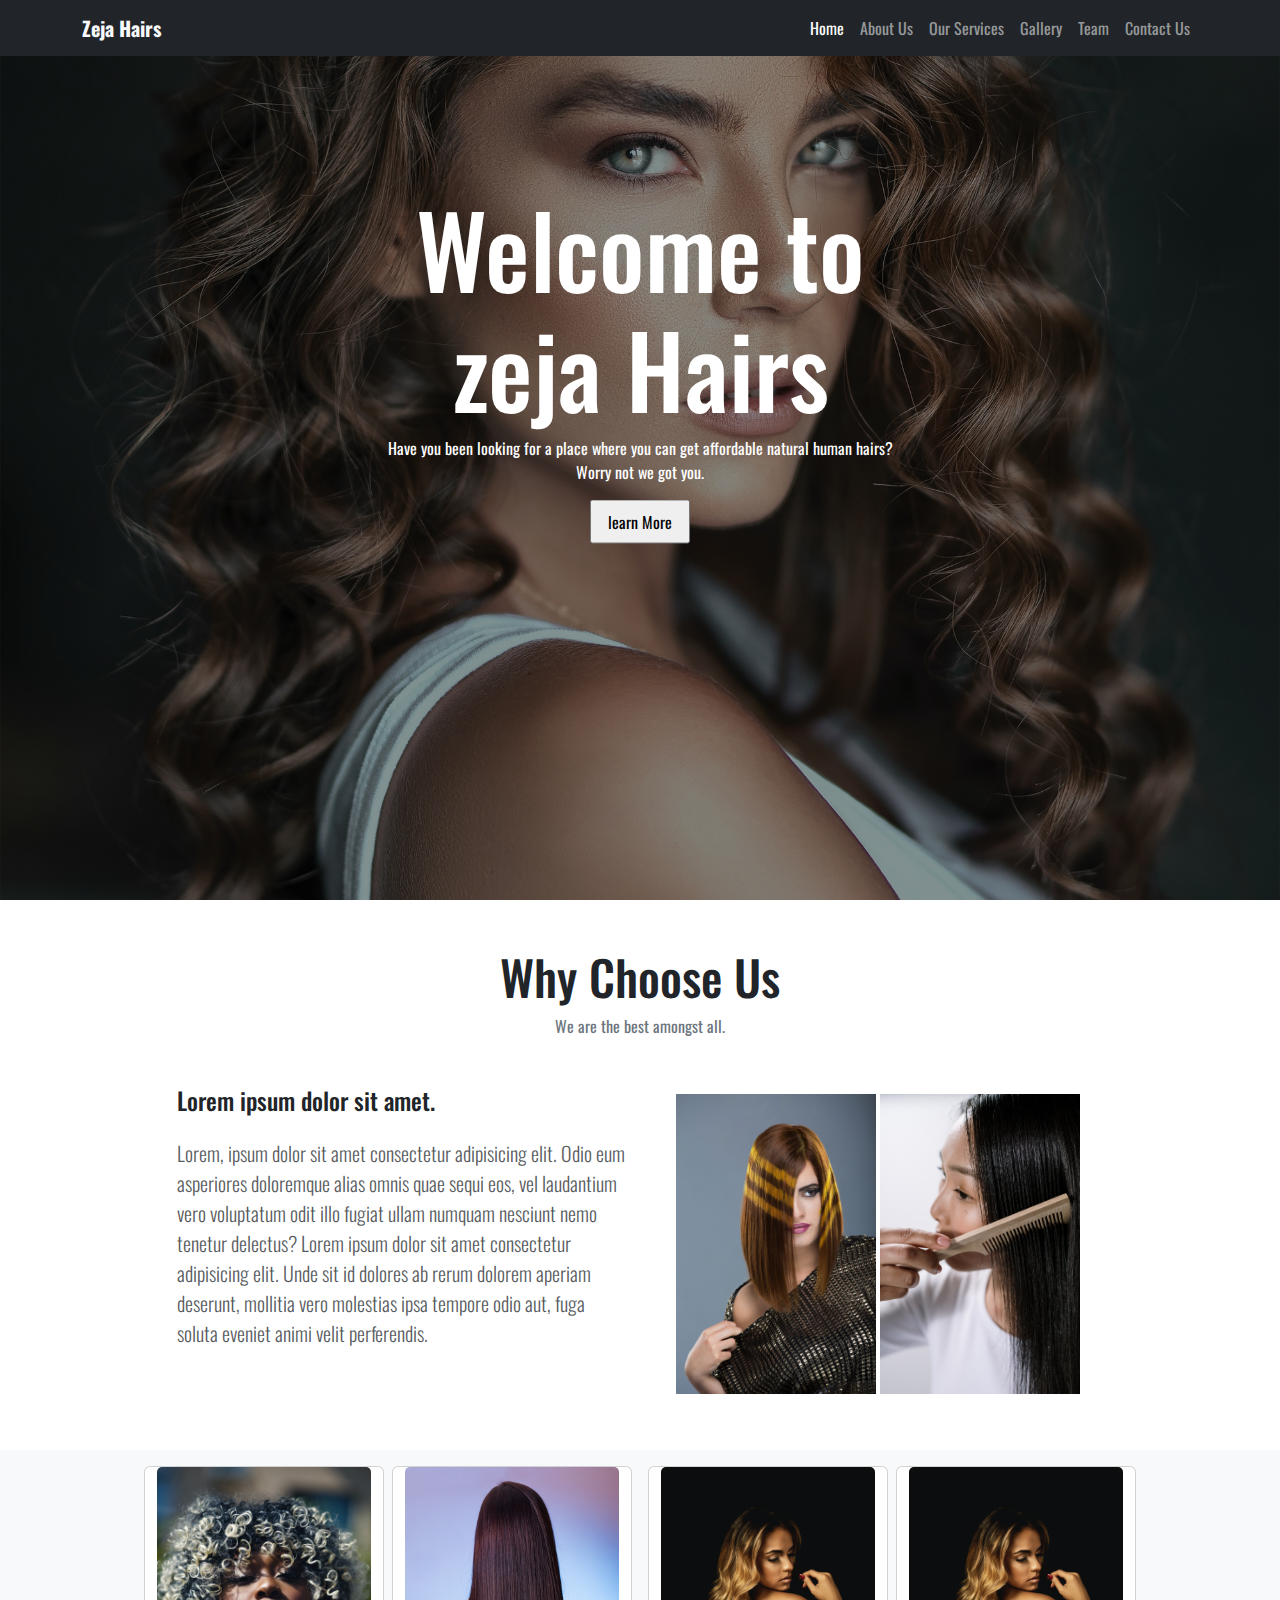
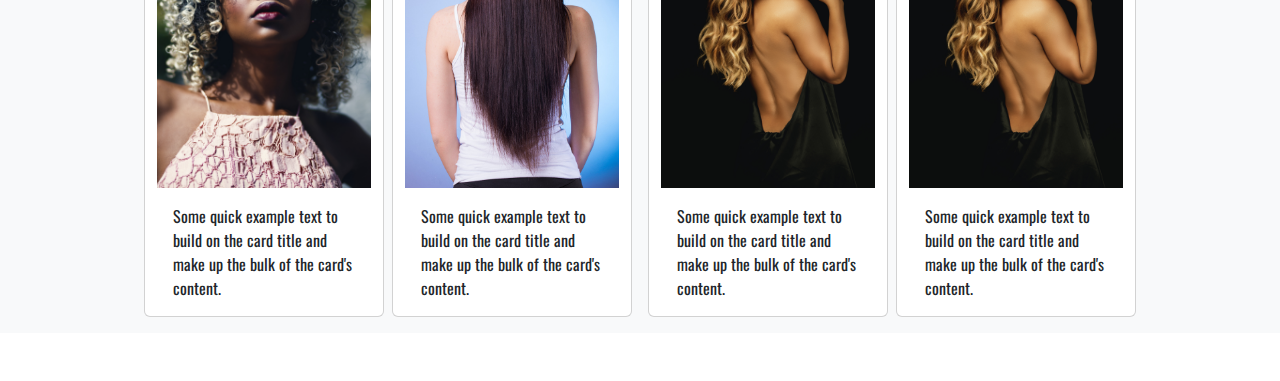
==== about.html @ e8abd6f1 "updated the ui" ====
<html lang="en">
<head>
    <meta charset="UTF-8">
    <meta http-equiv="X-UA-Compatible" content="IE=edge">
    <meta name="viewport" content="width=device-width, initial-scale=1.0">
    <title>Document</title>
    <link rel="stylesheet" href="">
    <link href="https://unpkg.com/aos@2.3.1/dist/aos.css" rel="stylesheet">
    <link href="https://cdn.jsdelivr.net/npm/bootstrap@5.2.1/dist/css/bootstrap.min.css" rel="stylesheet">
    <link rel="stylesheet" href="/CSS/style.css">
      
</head>
<body>
    <!-- navbar -->
    <!-- <div class=" w-100% bg-light"> -->
        <nav class="navbar navbar-expand-md bg-dark navbar-dark fixed-top">
            <div class="container">
              <a class="navbar-brand fw-bold text-light" href="#">Zeja Hairs</a>
              <button class="navbar-toggler" type="button" data-bs-toggle="collapse" data-bs-target="#navbarNav" aria-controls="navbarNav" aria-expanded="false" aria-label="Toggle navigation">
                <span class="navbar-toggler-icon"></span>
              </button>
              <div class="collapse navbar-collapse justify-content-center-end align-center" id="navbarNav">
                <ul class="navbar-nav ms-auto">
                  <li class="nav-item">
                    <a class="nav-link active" aria-current="page" href="#home">Home</a>
                  </li>
                  <li class="nav-item">
                    <a class="nav-link" href="about.html">About Us</a>
                  </li>
                  <li class="nav-item">
                    <a class="nav-link" href="#services">Our Services</a>
                  </li>
                  <li class="nav-item">
                    <a class="nav-link" href="#gallery">Gallery</a>
                  </li>
                  <li class="nav-item">
                    <a class="nav-link" href="#">Team</a>
                  </li>
                  <li class="nav-item">
                    <a class="nav-link" href="#">Contact Us</a>
                  </li>
                </ul>
              </div>
            </div>
          </nav>
      <!-- </div> -->

      <!--carousel -->
      
      <section id="home"  >
        <div id="carouselExampleSlidesOnly" class="carousel slide" data-bs-ride="carousel" >
          <div class="carousel-inner">
            <div class="carousel-item active carouselImage">
              <div class="carousel-caption">
                <h5 style="font-size:100px;">Welcome to <br> zeja Hairs</h5>
                <p>Have you been looking for a place where you can get affordable natural human hairs? <br>Worry not we got you.</p>
                <input type="button" class="  py-2 px-3" value="learn More">
              </div>
            </div>
            <div class="carousel-item carouselImage2">
              <div class="carousel-caption d-block" >
                <h5 class=" " style="font-size: 70px;">We are known for  our expertise in natural human hairs</h5>
                <input type="button" class=" mt-5 py-2 px-3" value="learn More">
              </div>
            </div>
            <div class="carousel-item carouselImage3">
              <div class="carousel-caption">
                <h5 style="font-size:80px;">That color that suits you is much available</h5>
                <p>Some representative placeholder content for the first slide.</p>
              </div>
            </div>
          </div>
        </div>
      </section>

      
      <section id="about">
     
      <div class="abt text-center my-5">
        <h1>Why Choose Us</h1>
              <p class="text-secondary">We are the best amongst all.</p>
      </div>


      
        <div class="container-lg my-5" >
          <div class="row justify-content-center">
            <div class="col-md-5 text-center text-md-start">
                <h4>Lorem ipsum dolor sit amet.</h4>
                 <p class="lead my-4 text-muted">Lorem, ipsum dolor sit amet consectetur adipisicing
                   elit. Odio eum asperiores doloremque alias omnis quae sequi eos, vel laudantium vero voluptatum odit illo fugiat
                   ullam numquam nesciunt nemo tenetur delectus? Lorem ipsum dolor sit amet consectetur adipisicing elit. Unde sit id dolores ab rerum dolorem aperiam deserunt, mollitia vero molestias ipsa tempore odio aut, fuga soluta eveniet animi velit perferendis.</p>
            </div>
            <div class="col-md-5 text-center">
              <img class="img-fluid my-2 " src="/images/pexels-pixabay-159780.jpg" alt="picture" width="200px">
              <img class="img-fluid " src="/images/pexels-cottonbro-6144285.jpg" alt="picture" width="200px">
            </div>
          </div>
        </div>
      </section>

      <!-- cards -->
       <section id="" class="bg-light">
        <div class="container-lg">
           
         
           <div class="row my-5  align-items-center justify-content-center">
            <div class="card my-3" style="width: 15rem;">
              <img src="/images/pexels-godisable-jacob-897322.jpg" class="card-img-top" alt="...">
              <div class="card-body">
                <p class="card-text">Some quick example text to build on the card title and make up the bulk of the card's content.</p>
              </div>
            </div>
      
            <div class="card mx-2 my-3" style="width: 15rem;">
              <img src="/images/beauty-g2e711f772_1920.jpg" class="card-img-top" alt="...">
              <div class="card-body">
                <p class="card-text">Some quick example text to build on the card title and make up the bulk of the card's content.</p>
              </div>
            </div>

            <div class="card  mx-2 my-3" style="width: 15rem;">
              <img src="/images/pexels-jaime-rivera-3598278.jpg" class="card-img-top" alt="...">
              <div class="card-body">
                <p class="card-text">Some quick example text to build on the card title and make up the bulk of the card's content.</p>
              </div>
            </div>
            <div class="card my-3" style="width: 15rem;">
              <img src="/images/pexels-jaime-rivera-3598278.jpg" class="card-img-top" alt="...">
              <div class="card-body">
                <p class="card-text">Some quick example text to build on the card title and make up the bulk of the card's content.</p>
              </div>
            </div>
            
           </div>
           </div>

           <!-- <p class="conatainer text-muted text-center align-items-center">Lorem ipsum dolor sit amet, consectetur adipisicing elit. Nulla sint tempore nam impedit, hic incidunt omnis nisi nesciunt! Sint provident vel omnis quisquam ipsa. Incidunt sed deleniti accusamus saepe consequuntur!</p> -->
       </section>
</body>
</html>
---- CSS/style.css ----
@import url('https://fonts.googleapis.com/css2?family=Oswald:wght@300;400;500;600;700&display=swap');
*{
    margin: 0;
    padding: 0;
    box-sizing: border-box;
    font-family: 'Oswald', sans-serif;
}


.carouselImage{
    background-image: linear-gradient(rgba(4,3,2,0.4),rgba(4,3,2,0.4)),url('/images/boostrap.jpg');
    height: 100vh;
    background-position: center;
    background-size: cover;
}

.carouselImage2{
    background-image:  linear-gradient(rgba(4,3,2,0.4),rgba(4,3,2,0.4)),url('/images/boots.jpg');
    height: 100vh;
    background-position: center;
    background-size: cover;
}

.carouselImage3{
    background-image: linear-gradient(rgba(4,3,2,0.4),rgba(4,3,2,0.4)), url('/images/pexels-rodnae-productions-6923458.jpg');
    height: 100vh;
    background-position: center;
    background-size: cover;
}

.carousel-caption{
    position: absolute;
    top: 45%;
    left: 50%;
    transform: translate(-50%,-50%);

    width: 650px;
    
}


.vic{
    padding: 1rem;
    border: 1px solid gray;
}
h1{
    font-size: 3rem;
    /* padding: 2rem; */
    text-align: center;
}
.image{
    display: block;
    width: 100%;

}
.overlay{
    position: absolute;
    top: 0;
    bottom: 0;
    left: 0;
    right: 0;
    height: 100%;
    width: 100%;
    opacity: 0;
    transition: .5s ease;
    background-color: rgba(255, 255, 255, 0.9);
}
.caption{
    font-size: 2rem;
    position: absolute;
    top: 50%;
    left: 50%;
    transform: translate(-50%,-50%);
    text-align: center;
}
.thumbnail:hover{
    transform: scale(0.9);
    transition: 0.5s;
}
.imge-container:hover .overlay{
    opacity: 0.7;
}
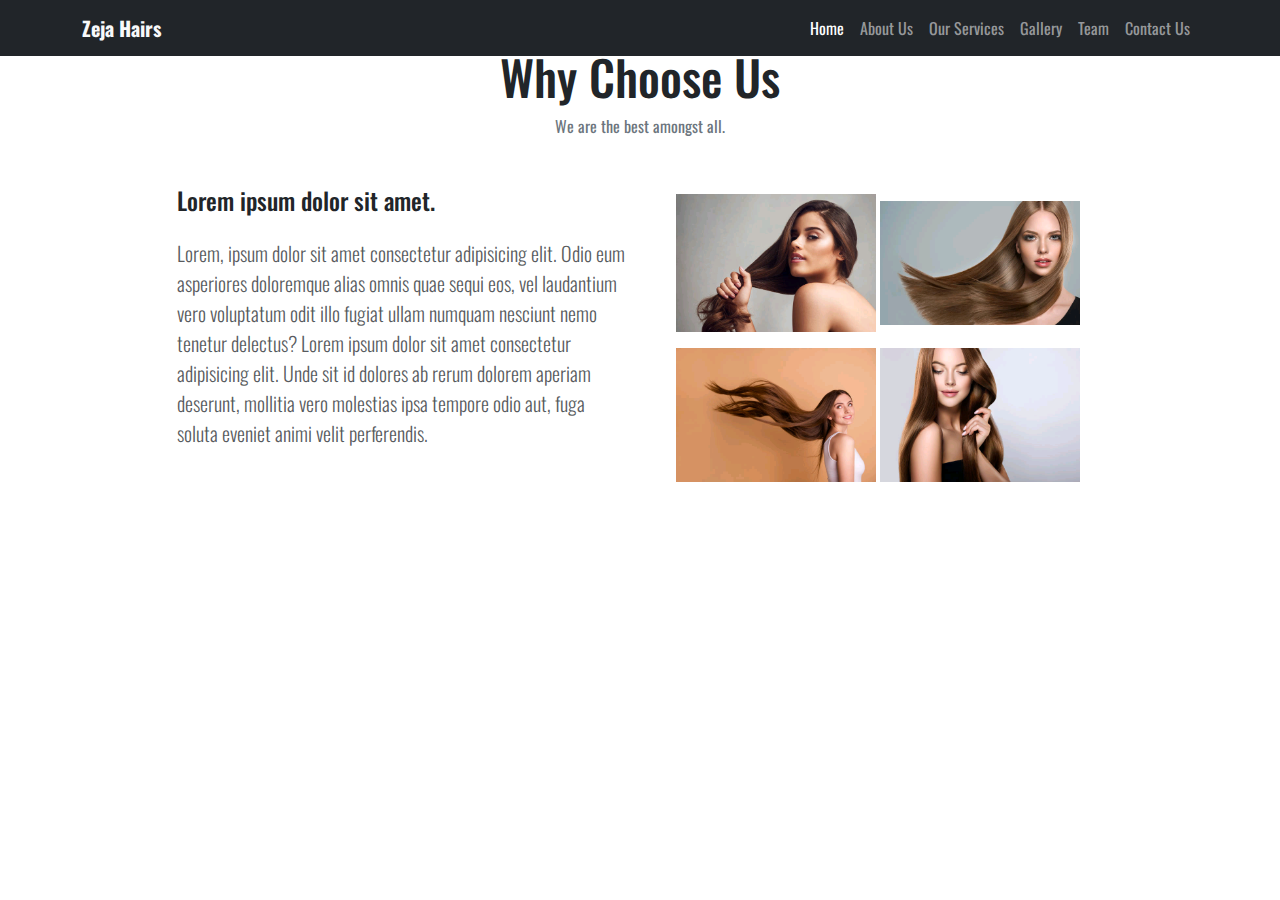
==== commit 1bcc1b2c: "update" ====
--- a/about.html
+++ b/about.html
@@ -22,22 +22,22 @@
               <div class="collapse navbar-collapse justify-content-center-end align-center" id="navbarNav">
                 <ul class="navbar-nav ms-auto">
                   <li class="nav-item">
-                    <a class="nav-link active" aria-current="page" href="#home">Home</a>
+                    <a class="nav-link active" aria-current="page" href="/">Home</a>
                   </li>
                   <li class="nav-item">
                     <a class="nav-link" href="about.html">About Us</a>
                   </li>
                   <li class="nav-item">
-                    <a class="nav-link" href="#services">Our Services</a>
+                    <a class="nav-link" href="services.html">Our Services</a>
                   </li>
                   <li class="nav-item">
-                    <a class="nav-link" href="#gallery">Gallery</a>
+                    <a class="nav-link" href="gallery.html">Gallery</a>
                   </li>
                   <li class="nav-item">
-                    <a class="nav-link" href="#">Team</a>
+                    <a class="nav-link" href="team.html">Team</a>
                   </li>
                   <li class="nav-item">
-                    <a class="nav-link" href="#">Contact Us</a>
+                    <a class="nav-link" href="contact.html">Contact Us</a>
                   </li>
                 </ul>
               </div>
@@ -45,34 +45,7 @@
           </nav>
       <!-- </div> -->
 
-      <!--carousel -->
-      
-      <section id="home"  >
-        <div id="carouselExampleSlidesOnly" class="carousel slide" data-bs-ride="carousel" >
-          <div class="carousel-inner">
-            <div class="carousel-item active carouselImage">
-              <div class="carousel-caption">
-                <h5 style="font-size:100px;">Welcome to <br> zeja Hairs</h5>
-                <p>Have you been looking for a place where you can get affordable natural human hairs? <br>Worry not we got you.</p>
-                <input type="button" class="  py-2 px-3" value="learn More">
-              </div>
-            </div>
-            <div class="carousel-item carouselImage2">
-              <div class="carousel-caption d-block" >
-                <h5 class=" " style="font-size: 70px;">We are known for  our expertise in natural human hairs</h5>
-                <input type="button" class=" mt-5 py-2 px-3" value="learn More">
-              </div>
-            </div>
-            <div class="carousel-item carouselImage3">
-              <div class="carousel-caption">
-                <h5 style="font-size:80px;">That color that suits you is much available</h5>
-                <p>Some representative placeholder content for the first slide.</p>
-              </div>
-            </div>
-          </div>
-        </div>
-      </section>
-
+     
       
       <section id="about">
      
@@ -92,15 +65,17 @@
                    ullam numquam nesciunt nemo tenetur delectus? Lorem ipsum dolor sit amet consectetur adipisicing elit. Unde sit id dolores ab rerum dolorem aperiam deserunt, mollitia vero molestias ipsa tempore odio aut, fuga soluta eveniet animi velit perferendis.</p>
             </div>
             <div class="col-md-5 text-center">
-              <img class="img-fluid my-2 " src="/images/pexels-pixabay-159780.jpg" alt="picture" width="200px">
-              <img class="img-fluid " src="/images/pexels-cottonbro-6144285.jpg" alt="picture" width="200px">
+              <img class="img-fluid my-2 " src="/images/unused3.jpg" alt="picture" width="200px">
+              <img class="img-fluid " src="/images/unused4.jpg" alt="picture" width="200px">
+              <img class="img-fluid my-2 " src="/images/unused5.jpg" alt="picture" width="200px">
+              <img class="img-fluid " src="/images/unused6.jpg" alt="picture" width="200px">
             </div>
           </div>
         </div>
-      </section>
+      </section> 
 
       <!-- cards -->
-       <section id="" class="bg-light">
+       <!-- <section id="" class="bg-light">
         <div class="container-lg">
            
          
@@ -133,7 +108,7 @@
             </div>
             
            </div>
-           </div>
+           </div> -->
 
            <!-- <p class="conatainer text-muted text-center align-items-center">Lorem ipsum dolor sit amet, consectetur adipisicing elit. Nulla sint tempore nam impedit, hic incidunt omnis nisi nesciunt! Sint provident vel omnis quisquam ipsa. Incidunt sed deleniti accusamus saepe consequuntur!</p> -->
        </section>
--- a/CSS/style.css
+++ b/CSS/style.css
@@ -79,4 +79,9 @@
 }
 .imge-container:hover .overlay{
     opacity: 0.7;
-}+}
+
+
+
+
+
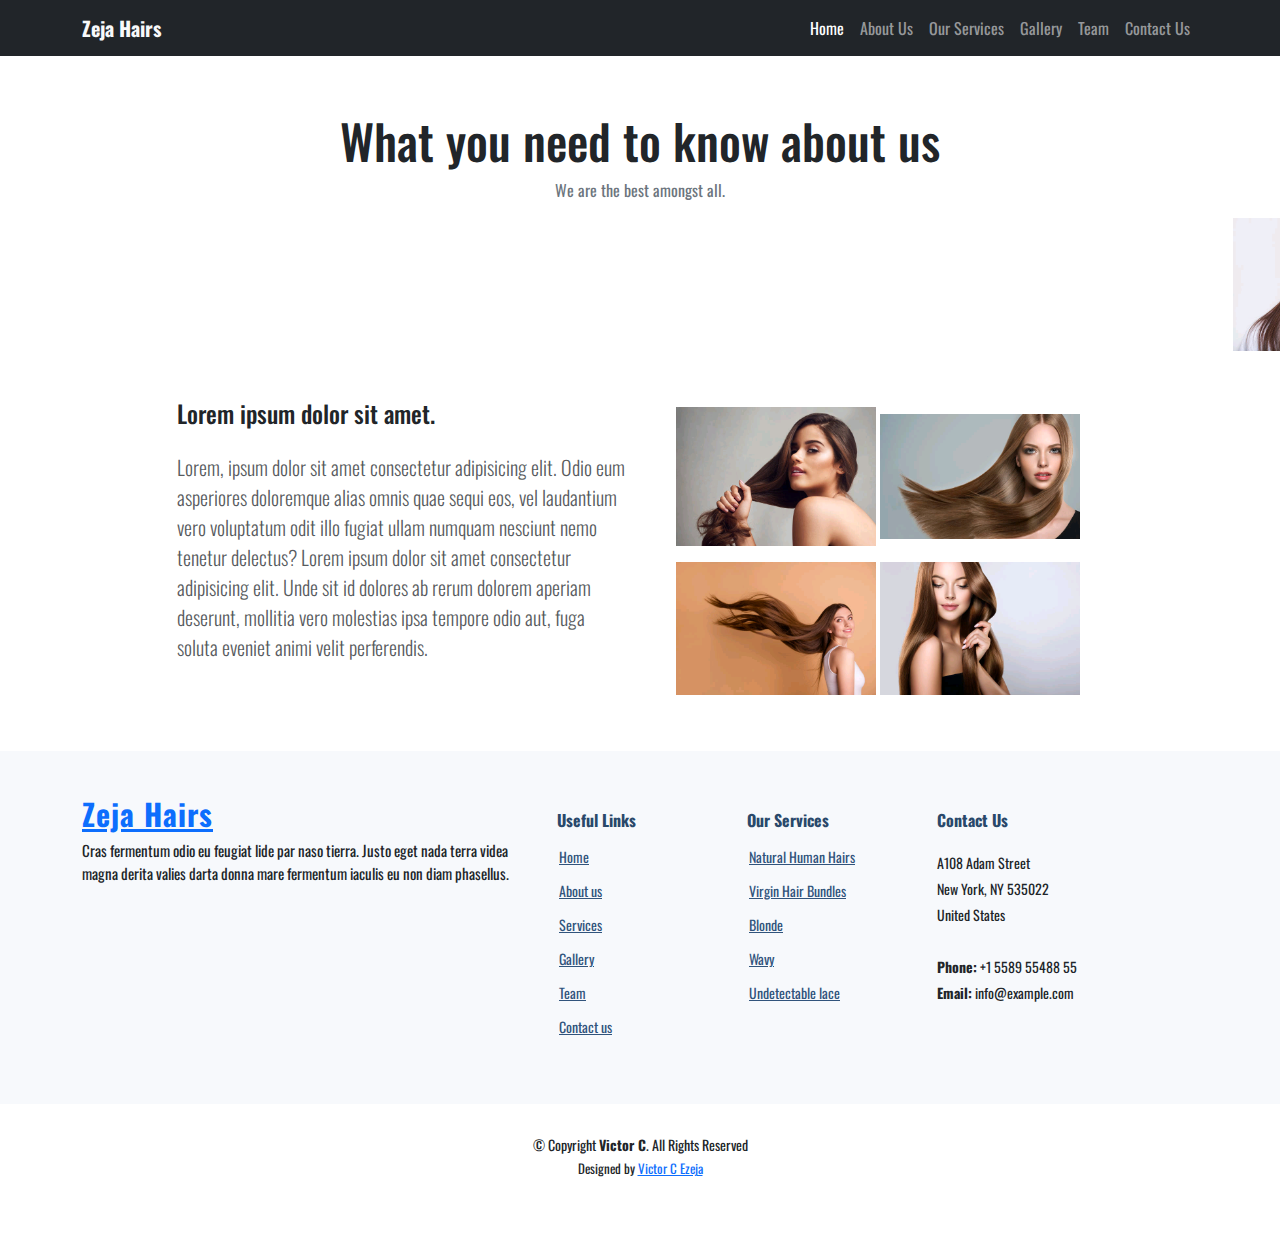
==== commit 49438cd1: "update" ====
--- a/about.html
+++ b/about.html
@@ -11,6 +11,7 @@
       
 </head>
 <body>
+
     <!-- navbar -->
     <!-- <div class=" w-100% bg-light"> -->
         <nav class="navbar navbar-expand-md bg-dark navbar-dark fixed-top">
@@ -49,9 +50,25 @@
       
       <section id="about">
      
-      <div class="abt text-center my-5">
-        <h1>Why Choose Us</h1>
+      <div class="abt text-center love">
+        <h1>What you need to know about us</h1>
               <p class="text-secondary">We are the best amongst all.</p>
+
+              
+  <marquee behavior="" direction="">
+    <img src="/images/40e07dc307abc00c4def253fd3aa8c8e.jpg" alt="" width="200px">
+    <img src="/images/40e07dc307abc00c4def253fd3aa8c8e.jpg" alt="" width="200px">
+    <img src="/images/40e07dc307abc00c4def253fd3aa8c8e.jpg" alt="" width="200px">
+    <img src="/images/40e07dc307abc00c4def253fd3aa8c8e.jpg" alt="" width="200px">
+    <img src="/images/40e07dc307abc00c4def253fd3aa8c8e.jpg" alt="" width="200px">
+    <img src="/images/40e07dc307abc00c4def253fd3aa8c8e.jpg" alt="" width="200px">
+    <img src="/images/40e07dc307abc00c4def253fd3aa8c8e.jpg" alt="" width="200px">
+    <img src="/images/40e07dc307abc00c4def253fd3aa8c8e.jpg" alt="" width="200px">
+    <img src="/images/40e07dc307abc00c4def253fd3aa8c8e.jpg" alt="" width="200px">
+    <img src="/images/40e07dc307abc00c4def253fd3aa8c8e.jpg" alt="" width="200px">
+    <img src="/images/40e07dc307abc00c4def253fd3aa8c8e.jpg" alt="" width="200px">
+    <img src="/images/40e07dc307abc00c4def253fd3aa8c8e.jpg" alt="" width="200px">
+  </marquee>
       </div>
 
 
@@ -74,43 +91,83 @@
         </div>
       </section> 
 
-      <!-- cards -->
-       <!-- <section id="" class="bg-light">
-        <div class="container-lg">
-           
-         
-           <div class="row my-5  align-items-center justify-content-center">
-            <div class="card my-3" style="width: 15rem;">
-              <img src="/images/pexels-godisable-jacob-897322.jpg" class="card-img-top" alt="...">
-              <div class="card-body">
-                <p class="card-text">Some quick example text to build on the card title and make up the bulk of the card's content.</p>
+      <footer id="footer" class="footer my-5 ">
+
+        <div class="footer-content">
+          <div class="container">
+            <div class="row gy-4">
+              <div class="col-lg-5 col-md-12 footer-info">
+                <a href="index.html" class="logo d-flex align-items-center">
+                  <span>Zeja Hairs</span>
+                </a>
+                <p>Cras fermentum odio eu feugiat lide par naso tierra. Justo eget nada terra videa magna derita valies darta donna mare fermentum iaculis eu non diam phasellus.</p>
+                <div class="social-links d-flex  mt-3">
+                  <a href="#" class="twitter"><i class="bi bi-twitter"></i></a>
+                  <a href="#" class="facebook"><i class="bi bi-facebook"></i></a>
+                  <a href="#" class="instagram"><i class="bi bi-instagram"></i></a>
+                  <a href="#" class="linkedin"><i class="bi bi-linkedin"></i></a>
+                </div>
               </div>
+    
+              <div class="col-lg-2 col-6 footer-links">
+                <h4>Useful Links</h4>
+                <ul>
+                  <li><i class="bi bi-dash"></i> <a href="/">Home</a></li>
+                  <li><i class="bi bi-dash"></i> <a href="about.html">About us</a></li>
+                  <li><i class="bi bi-dash"></i> <a href="services.html">Services</a></li>
+                  <li><i class="bi bi-dash"></i> <a href="gallery.html">Gallery</a></li>
+                  <li><i class="bi bi-dash"></i> <a href="team.html">Team</a></li>
+                  <li><i class="bi bi-dash"></i> <a href="contact.html">Contact us</a></li>
+                </ul>
+              </div>
+    
+              <div class="col-lg-2 col-6 footer-links">
+                <h4>Our Services</h4>
+                <ul>
+                  <li><i class="bi bi-dash"></i> <a href="#">Natural Human Hairs</a></li>
+                  <li><i class="bi bi-dash"></i> <a href="#">Virgin Hair Bundles</a></li>
+                  <li><i class="bi bi-dash"></i> <a href="#">Blonde</a></li>
+                  <li><i class="bi bi-dash"></i> <a href="#">Wavy</a></li>
+                  <li><i class="bi bi-dash"></i> <a href="#">Undetectable lace</a></li>
+                </ul>
+              </div>
+    
+              <div class="col-lg-3 col-md-12 footer-contact text-center text-md-start">
+                <h4>Contact Us</h4>
+                <p>
+                  A108 Adam Street <br>
+                  New York, NY 535022<br>
+                  United States <br><br>
+                  <strong>Phone:</strong> +1 5589 55488 55<br>
+                  <strong>Email:</strong> info@example.com<br>
+                </p>
+    
+              </div>
+    
             </div>
-      
-            <div class="card mx-2 my-3" style="width: 15rem;">
-              <img src="/images/beauty-g2e711f772_1920.jpg" class="card-img-top" alt="...">
-              <div class="card-body">
-                <p class="card-text">Some quick example text to build on the card title and make up the bulk of the card's content.</p>
-              </div>
+          </div>
+        </div>
+    
+        <div class="footer-legal">
+          <div class="container">
+            <div class="copyright">
+              &copy; Copyright <strong><span>Victor C</span></strong>. All Rights Reserved
             </div>
+            <div class="credits">
+              <!-- All the links in the footer should remain intact. -->
+              <!-- You can delete the links only if you purchased the pro version. -->
+              <!-- Licensing information: https://bootstrapmade.com/license/ -->
+              <!-- Purchase the pro version with working PHP/AJAX contact form: https://bootstrapmade.com/nova-bootstrap-business-template/ -->
+              Designed by <a href="#">Victor C Ezeja</a>
+            </div>
+          </div>
+        </div>
+      </footer><!-- End Footer -->
+      <!-- End Footer -->
 
-            <div class="card  mx-2 my-3" style="width: 15rem;">
-              <img src="/images/pexels-jaime-rivera-3598278.jpg" class="card-img-top" alt="...">
-              <div class="card-body">
-                <p class="card-text">Some quick example text to build on the card title and make up the bulk of the card's content.</p>
-              </div>
-            </div>
-            <div class="card my-3" style="width: 15rem;">
-              <img src="/images/pexels-jaime-rivera-3598278.jpg" class="card-img-top" alt="...">
-              <div class="card-body">
-                <p class="card-text">Some quick example text to build on the card title and make up the bulk of the card's content.</p>
-              </div>
-            </div>
-            
-           </div>
-           </div> -->
+      <script src="/JS/script.js"></script>
+      <script src="https://unpkg.com/aos@2.3.1/dist/aos.js"></script>
+     <script src="https://cdn.jsdelivr.net/npm/bootstrap@5.2.1/dist/js/bootstrap.bundle.min.js"></script>
 
-           <!-- <p class="conatainer text-muted text-center align-items-center">Lorem ipsum dolor sit amet, consectetur adipisicing elit. Nulla sint tempore nam impedit, hic incidunt omnis nisi nesciunt! Sint provident vel omnis quisquam ipsa. Incidunt sed deleniti accusamus saepe consequuntur!</p> -->
-       </section>
 </body>
 </html>--- a/CSS/style.css
+++ b/CSS/style.css
@@ -80,8 +80,139 @@
 .imge-container:hover .overlay{
     opacity: 0.7;
 }
-
-
-
-
-
+.love{
+    margin-top: 5rem;
+}
+.love{
+    margin-top: 7rem;
+}
+.footer {
+    font-size: 14px;
+  }
+  
+  .footer .footer-content {
+    background-color: #f7f9fc;
+    background-size: contain;
+    padding: 60px 0 30px 0;
+  }
+  
+  .footer .footer-content .footer-info {
+    margin-bottom: 30px;
+  }
+  
+  .footer .footer-content .footer-info .logo {
+    line-height: 0;
+    margin-bottom: 25px;
+  }
+  
+  .footer .footer-content .footer-info .logo img {
+    max-height: 40px;
+    margin-right: 6px;
+  }
+  
+  .footer .footer-content .footer-info .logo span {
+    font-size: 30px;
+    font-weight: 700;
+    letter-spacing: 1px;
+    color: var(--color-secondary);
+    font-family: var(--font-secondary);
+    margin-top: 3px;
+  }
+  
+  .footer .footer-content .footer-info p {
+    font-size: 15px;
+    margin-bottom: 0;
+    font-family: var(--font-primary);
+    color: var(--color-secondary);
+  }
+  
+  .footer .footer-content .social-links a {
+    font-size: 14px;
+    line-height: 0;
+    display: inline-block;
+    width: 32px;
+    height: 32px;
+    color: rgba(27, 47, 69, 0.5);
+    margin-right: 10px;
+    transition: 0.3s;
+    display: flex;
+    justify-content: center;
+    align-items: center;
+    background-color: var(--color-primary);
+    color: #fff;
+    border-radius: 50px;
+  }
+  
+  .footer .footer-content .social-links a:hover {
+    background-color: #38618e;
+  }
+  
+  .footer .footer-content h4 {
+    font-size: 16px;
+    font-weight: bold;
+    color: #29486a;
+    position: relative;
+    padding-bottom: 12px;
+  }
+  
+  .footer .footer-content .footer-links {
+    margin-bottom: 30px;
+  }
+  
+  .footer .footer-content .footer-links ul {
+    list-style: none;
+    padding: 0;
+    margin: 0;
+  }
+  
+  .footer .footer-content .footer-links ul i {
+    margin-right: 2px;
+    color: var(--color-primary);
+    font-size: 16px;
+    line-height: 0;
+  }
+  
+  .footer .footer-content .footer-links ul li {
+    padding: 10px 0;
+    display: flex;
+    align-items: center;
+  }
+  
+  .footer .footer-content .footer-links ul li:first-child {
+    padding-top: 0;
+  }
+  
+  .footer .footer-content .footer-links ul a {
+    color: #31547c;
+    transition: 0.3s;
+    display: inline-block;
+    line-height: 1;
+  }
+  
+  .footer .footer-content .footer-links ul a:hover {
+    color: var(--color-primary);
+  }
+  
+  .footer .footer-content .footer-contact p {
+    line-height: 26px;
+    color: var(--color-secondary);
+  }
+  
+  .footer .footer-legal {
+    background: #fff;
+    padding: 30px 0;
+  }
+  
+  .footer .footer-legal .copyright {
+    text-align: center;
+    color: var(--color-secondary);
+  }
+  
+  .footer .footer-legal .credits {
+    padding-top: 4px;
+    text-align: center;
+    font-size: 13px;
+    color: var(--color-secondary);
+  }
+
+
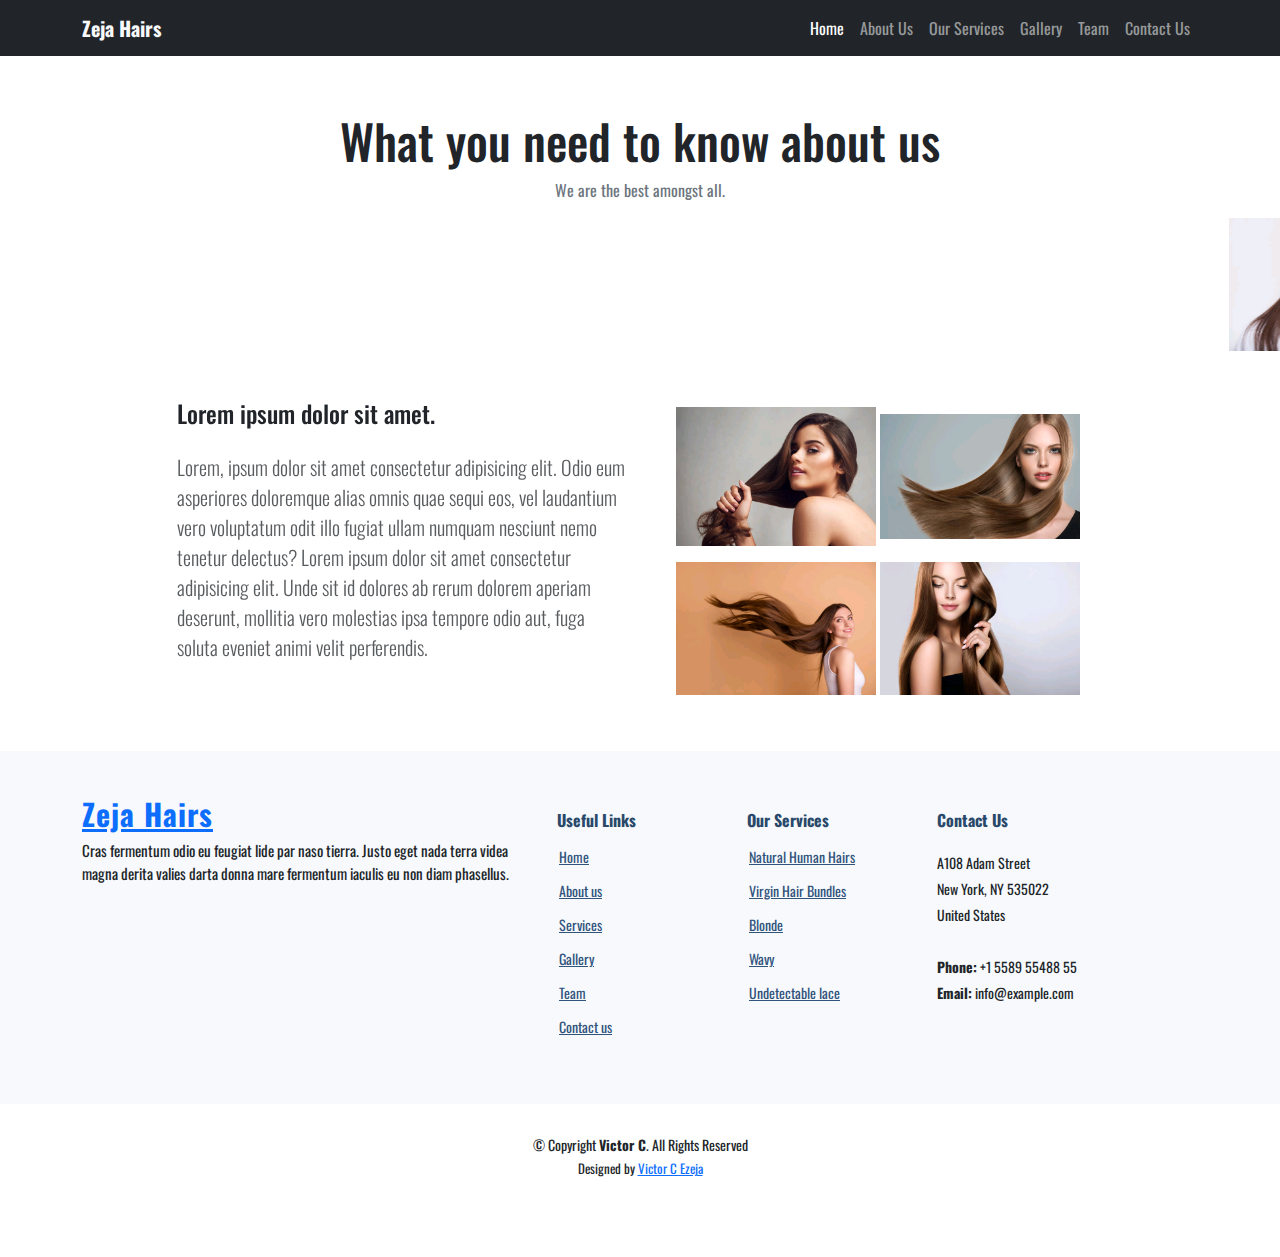
==== commit 33266773: "hhh" ====
--- a/about.html
+++ b/about.html
@@ -75,17 +75,17 @@
       
         <div class="container-lg my-5" >
           <div class="row justify-content-center">
-            <div class="col-md-5 text-center text-md-start">
+            <div data-aos="fade-right" data-aos-delay="800" class="col-md-5 text-center text-md-start">
                 <h4>Lorem ipsum dolor sit amet.</h4>
                  <p class="lead my-4 text-muted">Lorem, ipsum dolor sit amet consectetur adipisicing
                    elit. Odio eum asperiores doloremque alias omnis quae sequi eos, vel laudantium vero voluptatum odit illo fugiat
                    ullam numquam nesciunt nemo tenetur delectus? Lorem ipsum dolor sit amet consectetur adipisicing elit. Unde sit id dolores ab rerum dolorem aperiam deserunt, mollitia vero molestias ipsa tempore odio aut, fuga soluta eveniet animi velit perferendis.</p>
             </div>
             <div class="col-md-5 text-center">
-              <img class="img-fluid my-2 " src="/images/unused3.jpg" alt="picture" width="200px">
-              <img class="img-fluid " src="/images/unused4.jpg" alt="picture" width="200px">
-              <img class="img-fluid my-2 " src="/images/unused5.jpg" alt="picture" width="200px">
-              <img class="img-fluid " src="/images/unused6.jpg" alt="picture" width="200px">
+              <img data-aos="fade-down" data-aos-delay="900" class="img-fluid my-2 " src="/images/unused3.jpg" alt="picture" width="200px">
+              <img data-aos="fade-up" data-aos-delay="800" class="img-fluid " src="/images/unused4.jpg" alt="picture" width="200px">
+              <img data-aos="fade-down" data-aos-delay="900"  class="img-fluid my-2 " src="/images/unused5.jpg" alt="picture" width="200px">
+              <img data-aos="fade-up" data-aos-delay="800" class="img-fluid " src="/images/unused6.jpg" alt="picture" width="200px">
             </div>
           </div>
         </div>
@@ -165,9 +165,9 @@
       </footer><!-- End Footer -->
       <!-- End Footer -->
 
+      <script src="https://cdn.jsdelivr.net/npm/bootstrap@5.2.1/dist/js/bootstrap.bundle.min.js"></script>
+      <script src="https://unpkg.com/aos@2.3.1/dist/aos.js"></script>
       <script src="/JS/script.js"></script>
-      <script src="https://unpkg.com/aos@2.3.1/dist/aos.js"></script>
-     <script src="https://cdn.jsdelivr.net/npm/bootstrap@5.2.1/dist/js/bootstrap.bundle.min.js"></script>
 
 </body>
 </html>--- a/CSS/style.css
+++ b/CSS/style.css
@@ -38,6 +38,17 @@
     
 }
 
+.kakaa h5{
+  font-size:100px;
+}
+
+.kakaaSubhead h5{
+  font-size: 70px;
+}
+
+.kakaaSub-head h5{
+  font-size:80px;
+}
 
 .vic{
     padding: 1rem;
@@ -86,6 +97,17 @@
 .love{
     margin-top: 7rem;
 }
+.girl{
+    margin-top: 5rem;
+}
+.team{
+    margin-top: 5rem;
+}
+
+ .con{
+  margin-top : 6rem;
+ }
+
 .footer {
     font-size: 14px;
   }
@@ -215,4 +237,26 @@
     color: var(--color-secondary);
   }
 
-
+@media screen and (max-width:375px) {
+  .kakaa h5{
+    font-size: 65px;
+  }
+
+  .kakaa-p{
+    width: 50%;
+  }
+
+  .kakaaSubhead h5{
+    font-size: 50px;
+    width: 45%;
+  }
+
+  .kakaaSub-head h5{
+    font-size:50px;
+    width: 45%;
+  }
+
+  .ifuma{
+    width: 280px;
+  }
+}